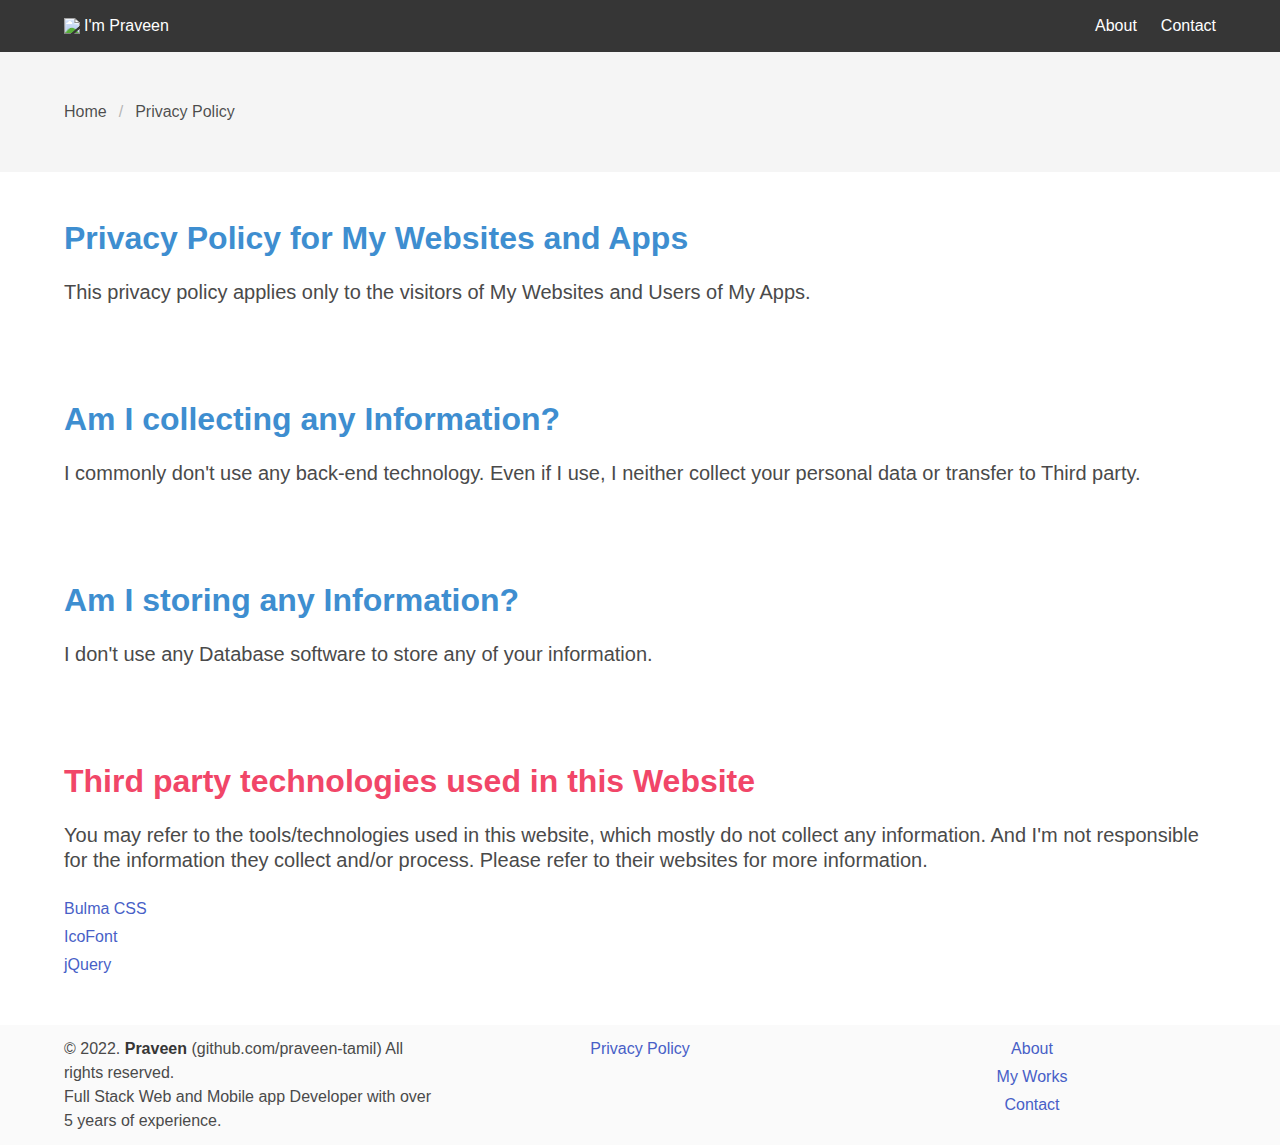
==== privacy-policy.html @ ddf035c8 "Website changed to Single page, Matrix effect method added" ====
<!DOCTYPE html>
<html>
<head>
    <meta charset="utf-8">

    <meta name="viewport" content="width=device-width, initial-scale=1">

    <meta name="keywords" content="Praveen Tamil">

    <meta name="author" content="Praveen">
    <meta name="description" content="I'm Praveen: Full Stack Web and Mobile app Developer">

    <title>Privacy Policy | I'm Praveen | Full Stack Web and Mobile app Developer</title>

    <link rel="stylesheet" type="text/css" href="/assets/css/bulma.min.css">
    <link rel="stylesheet" type="text/css" href="/assets/css/icons/icofont/icofont.min.css">
    <link rel="stylesheet" type="text/css" href="/assets/css/common.css">

    <script type="text/javascript" src="/assets/js/jquery.min.js"></script>
    <script type="text/javascript" src="/assets/js/common.js"></script>
</head>
<body>

    <nav class="navbar is-dark" role="navigation" aria-label="main navigation">
        <div class="container">
            <div class="navbar-brand">
                <a class="navbar-item" href="/">
                    <img src="https://avatars.githubusercontent.com/u/67270359" height="32"><span class="ml-1">I'm Praveen</span>
                </a>

                <a role="button" class="navbar-burger" aria-label="menu" aria-expanded="false" data-target="mainNav">
                    <span aria-hidden="true"></span>
                    <span aria-hidden="true"></span>
                    <span aria-hidden="true"></span>
                </a>
            </div>

            <div id="mainNav" class="navbar-menu">
                <div class="navbar-end">
                    <a class="navbar-item" href="/pages/about.html">About</a>

                    <a class="navbar-item" href="/pages/contact.html">Contact</a>
                </div>
            </div>
        </div>
    </nav>

    <section class="hero is-light">
        <div class="hero-body">
            <div class="container">
                <nav class="breadcrumb" aria-label="breadcrumbs">
                    <ul>
                        <li>
                            <a href="/">Home</a>
                        </li>
                        <li class="is-active">
                            <a href="" aria-current="page">Privacy Policy</a>
                        </li>
                    </ul>
                </nav>
            </div>
        </div>
    </section>

    <section class="section">
        <div class="container">

            <p class="title is-3 has-text-info">Privacy Policy for My Websites and Apps</p>

            <p class="subtitle mt-1">
                This privacy policy applies only to the visitors of My Websites and Users of My Apps.
            </p>

        </div>
    </section>

    <section class="section">
        <div class="container">

            <p class="title is-3 has-text-info">Am I collecting any Information?</p>

            <p class="subtitle mt-1">
                I commonly don't use any back-end technology. Even if I use, I neither collect your personal data or transfer to Third party.
            </p>

        </div>
    </section>

    <section class="section">
        <div class="container">

            <p class="title is-3 has-text-info">Am I storing any Information?</p>

            <p class="subtitle mt-1">
                I don't use any Database software to store any of your information.
            </p>

        </div>
    </section>

    <section class="section">
        <div class="container">

            <p class="title is-3 has-text-danger">Third party technologies used in this Website</p>

            <p class="subtitle mt-1">
                You may refer to the tools/technologies used in this website, which mostly do not collect any information. And I'm not responsible for the information they collect and/or process. Please refer to their websites for more information.
            </p>

            <p class="mt-1">
                <a href="https://bulma.io">Bulma CSS</a>
            </p>

            <p class="mt-1">
                <a href="https://icofont.com">IcoFont</a>
            </p>

            <p class="mt-1">
                <a href="https://jquery.com">jQuery</a>
            </p>

        </div>
    </section>

    <footer id="pageFooter" class="footer py-3">
        <div class="container">

            <div class="columns">
                <div class="column">
                    <p>&copy; 2022. <strong>Praveen</strong> (github.com/praveen-tamil) All rights reserved.</p>
                    <p>
                        Full Stack Web and Mobile app Developer with over 5 years of experience.
                    </p>
                </div>

                <div class="column has-text-centered-tablet">
                    <a href="/privacy-policy.html">Privacy Policy</a>
                </div>

                <div class="column has-text-centered-tablet">
                    <p>
                        <a href="/#about">About</a>
                    </p>
                    <p class="mt-1">
                        <a href="/#works">My Works</a>
                    </p>
                    <p class="mt-1">
                        <a href="/#contact">Contact</a>
                    </p>
                </div>
            </div>

        </div>
    </footer>

</body>
</html>
---- assets/css/common.css ----
.hero .title:not(.is-spaced)+.subtitle {
	margin-top: unset;
}

.timeline {
	position: relative;
	width: 100%;
	margin: 0 auto;
}

.timeline::after {
	content: '';
	position: absolute;
	width: 0.4rem;
	top: 0;
	bottom: 0;
	left: 50%;
	transform: translateX(-50%);
	background-color: #3e8ed0;
	z-index: -1;
}

.timeline .timeline-container {
	position: relative;
	width: 50%;
	padding: 1rem 1.5rem;
	margin-bottom: 1rem;
}

.timeline .timeline-container-left {
	left: 0;
	text-align: right;
}

.timeline .timeline-container-right {
	left: 50%;
}

.timeline .timeline-container::after {
	content: '';
	position: absolute;
	width: 32px;
	height: 32px;
	background-color: white;
	border: 8px solid #FF9F55;
	border-radius: 50%;
	z-index: 1;
	top: 30px;
	transform: translateY(-50%);
	right: -16px;
}

.timeline .timeline-container .timeline-container-flag {
	position: relative;
}

.timeline .timeline-container-left .timeline-container-flag::before {
	content: '';
	height: 0;
	position: absolute;
	top: 50%;
	transform: translateY(-50%);
	right: -0.4rem;
	width: 0;
	z-index: 1;
	border: medium solid #3e8ed0;
	border-width: 0.4rem 0 0.4rem 0.4rem;
	border-color: transparent transparent transparent #3e8ed0;
}

.timeline .timeline-container-right .timeline-container-flag::before {
	content: '';
	height: 0;
	position: absolute;
	top: 50%;
	transform: translateY(-50%);
	width: 0;
	z-index: 1;
	left: -0.4rem;
	border: medium solid #3e8ed0;
	border-width: 0.4rem 0.4rem 0.4rem 0;
	border-color: transparent #3e8ed0 transparent transparent;
}

.timeline .timeline-container-right::after {
	left: -16px;
}

.timeline .timeline-container .timeline-content {
	padding: 1rem 1.5rem;
	border-radius: 1rem;
}

@media screen and (max-width: 600px) {
	.timeline .timeline-container {
		width: 100%;
		text-align: center;
	}

	.timeline .timeline-container-right {
		left: unset;
	}

	.timeline .timeline-container::before {
		content: '';
		display: block;
		width: 32px;
		height: 32px;
		background-color: white;
		border: 8px solid #FF9F55;
		border-radius: 50%;
		margin-bottom: 1rem;
		margin-left: auto;
		margin-right: auto;
	}

	.timeline .timeline-container::after {
		content: unset;
	}

	.timeline .timeline-container .timeline-container-flag::before {
		content: unset;
	}

	.timeline .timeline-container .timeline-content {
		background-color: #f5f5f5;
	}
}

.has-text-orange {
	color: #fe7b00;
}

@keyframes blinkingText {
	0% { opacity: 0; }
	100% { opacity: 1; }
}

.typing-effect::after {
	content: '|';
	animation: blinkingText 1s infinite;
}

.parallax-container {
	min-height: 100vh;
	height: 100%;
	width: 100%;
	position: relative;
}

.parallax-container > .parallax-bg {
	height: 100%;
	width: 100%;
	position: fixed;
	top: 0;
	left: 0;
	z-index: -1;
}

.parallax-container > .parallax-content {
	height: 100%;
	width: 100%;
	background: rgba(0, 0, 0, 0.6);
	color: #fff;
}

.matrix-effect {
	height: 100%;
	width: 100%;
}

.box a {
	word-break: break-word;
}
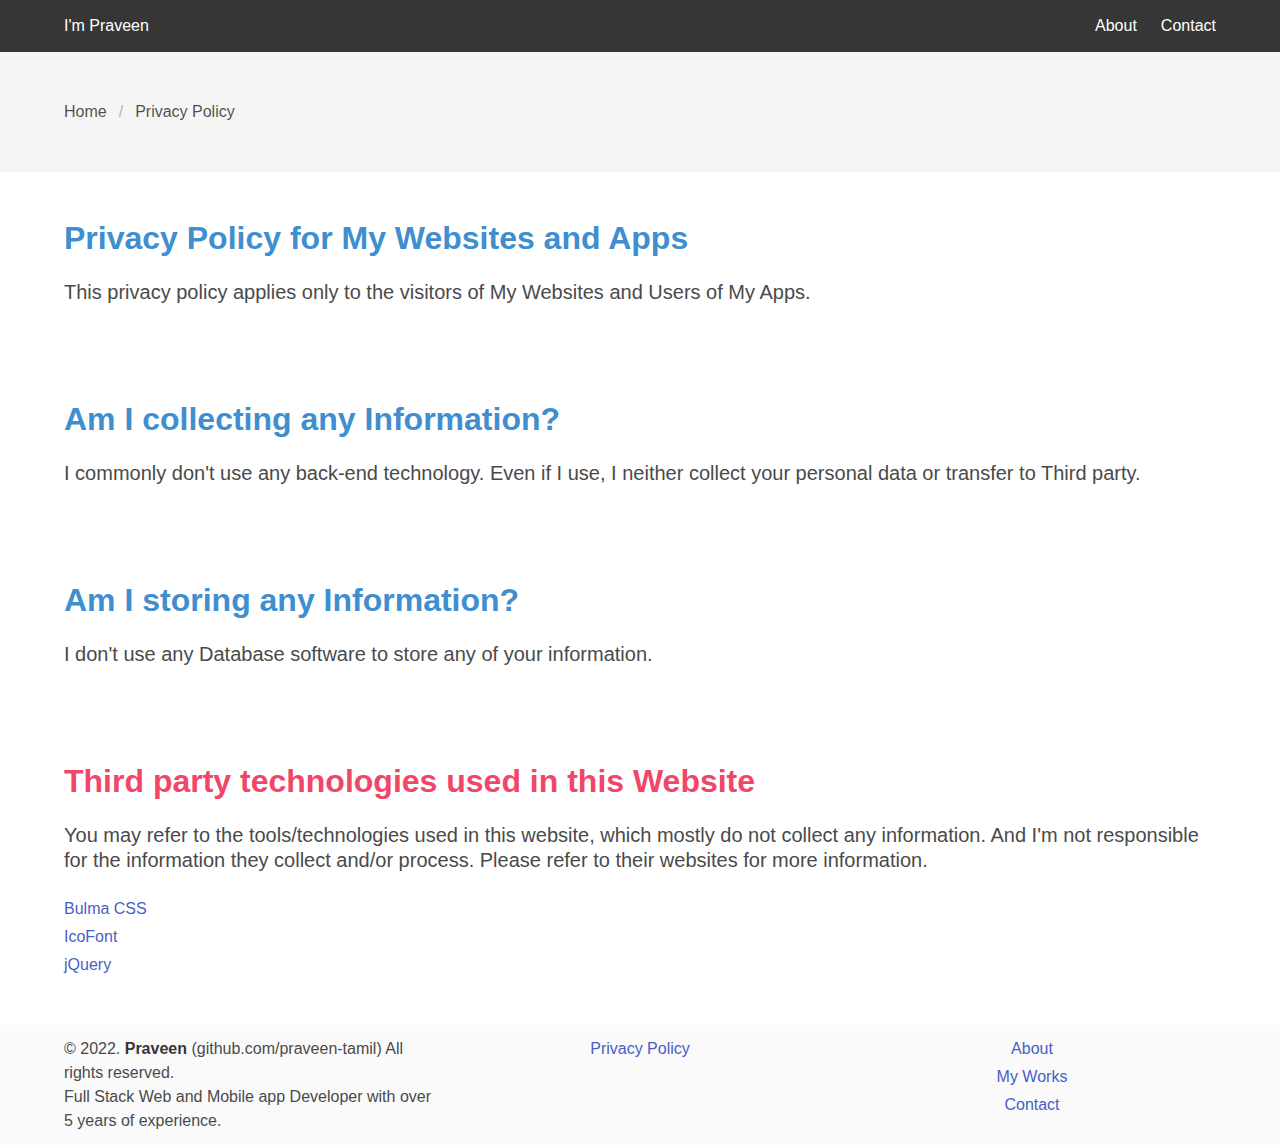
==== commit 78835113: "New skills, project added" ====
--- a/privacy-policy.html
+++ b/privacy-policy.html
@@ -8,9 +8,9 @@
     <meta name="keywords" content="Praveen Tamil">
 
     <meta name="author" content="Praveen">
-    <meta name="description" content="I'm Praveen: Full Stack Web and Mobile app Developer">
+    <meta name="description" content="I'm Praveen: Full Stack Web and Mobile app Developer, Blockchain Developer, Freelancer">
 
-    <title>Privacy Policy | I'm Praveen | Full Stack Web and Mobile app Developer</title>
+    <title>I'm Praveen | Full Stack Web and Mobile app Developer | Blockchain Developer</title>
 
     <link rel="stylesheet" type="text/css" href="/assets/css/bulma.min.css">
     <link rel="stylesheet" type="text/css" href="/assets/css/icons/icofont/icofont.min.css">
@@ -25,7 +25,7 @@
         <div class="container">
             <div class="navbar-brand">
                 <a class="navbar-item" href="/">
-                    <img src="https://avatars.githubusercontent.com/u/67270359" height="32"><span class="ml-1">I'm Praveen</span>
+                    I'm Praveen
                 </a>
 
                 <a role="button" class="navbar-burger" aria-label="menu" aria-expanded="false" data-target="mainNav">
--- a/assets/css/common.css
+++ b/assets/css/common.css
@@ -136,7 +136,7 @@
 	100% { opacity: 1; }
 }
 
-.typing-effect::after {
+.typing-effect.typing::after {
 	content: '|';
 	animation: blinkingText 1s infinite;
 }
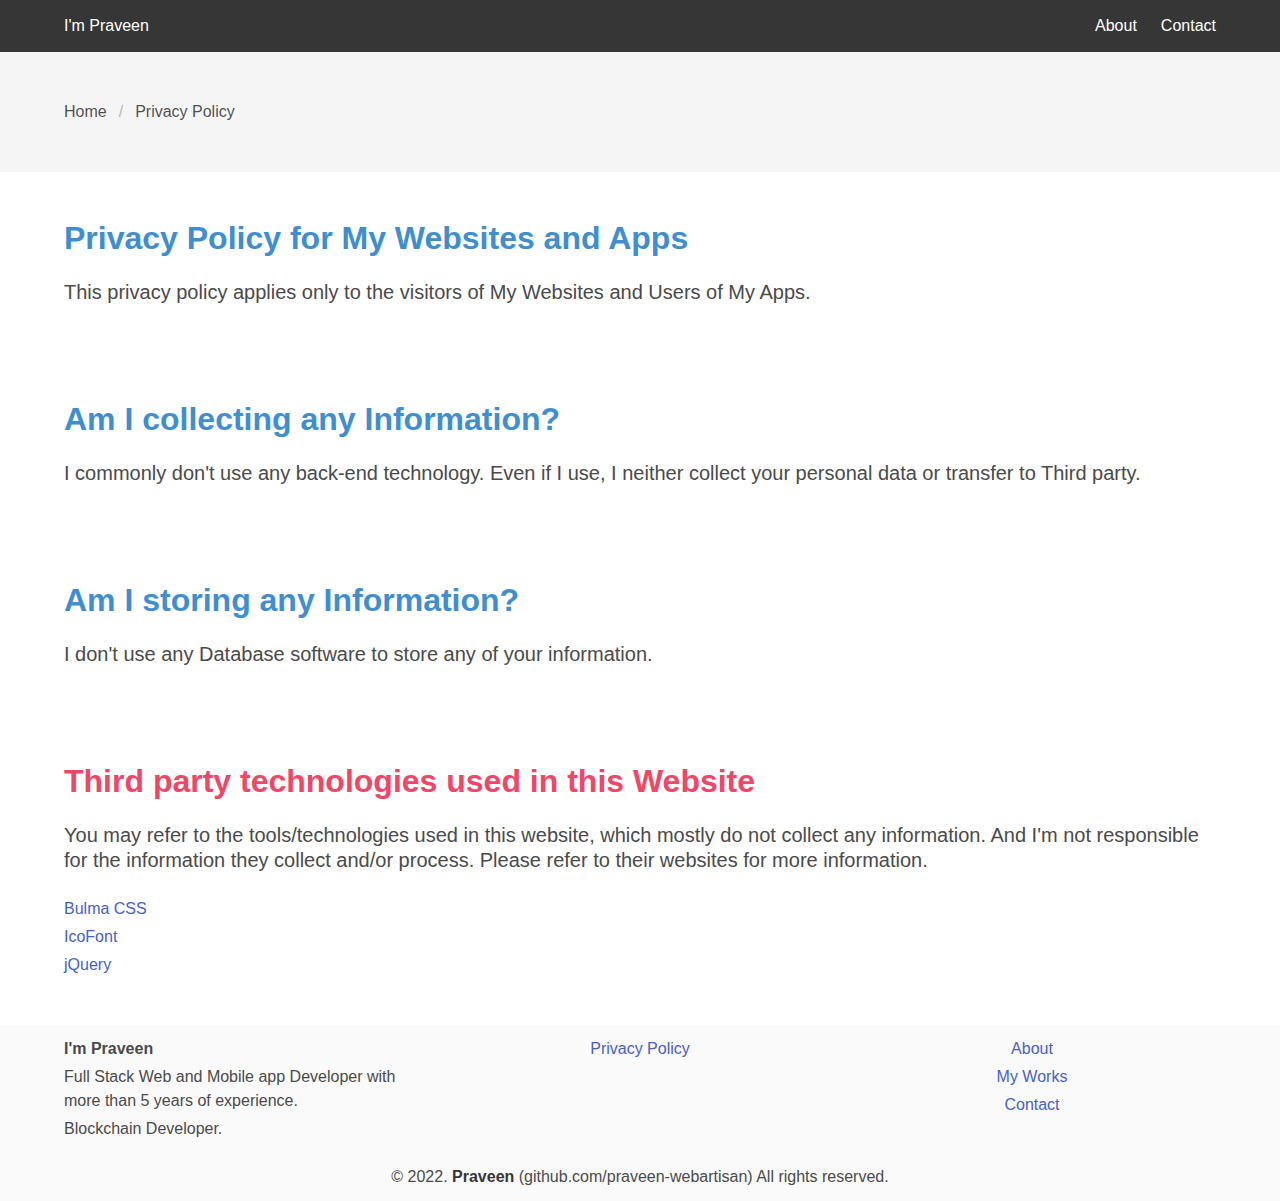
==== commit 5e02dca0: "New blockchain technology added, Journey section updated" ====
--- a/privacy-policy.html
+++ b/privacy-policy.html
@@ -127,9 +127,14 @@
 
             <div class="columns">
                 <div class="column">
-                    <p>&copy; 2022. <strong>Praveen</strong> (github.com/praveen-tamil) All rights reserved.</p>
                     <p>
-                        Full Stack Web and Mobile app Developer with over 5 years of experience.
+                        <b>I'm Praveen</b>
+                    </p>
+                    <p class="mt-1">
+                        Full Stack Web and Mobile app Developer with more than 5 years of experience.
+                    </p>
+                    <p class="mt-1">
+                        Blockchain Developer.
                     </p>
                 </div>
 
@@ -150,6 +155,12 @@
                 </div>
             </div>
 
+            <div class="columns">
+                <div class="column has-text-centered">
+                    <p>&copy; 2022. <strong>Praveen</strong> (github.com/praveen-webartisan) All rights reserved.</p>
+                </div>
+            </div>
+
         </div>
     </footer>
 
